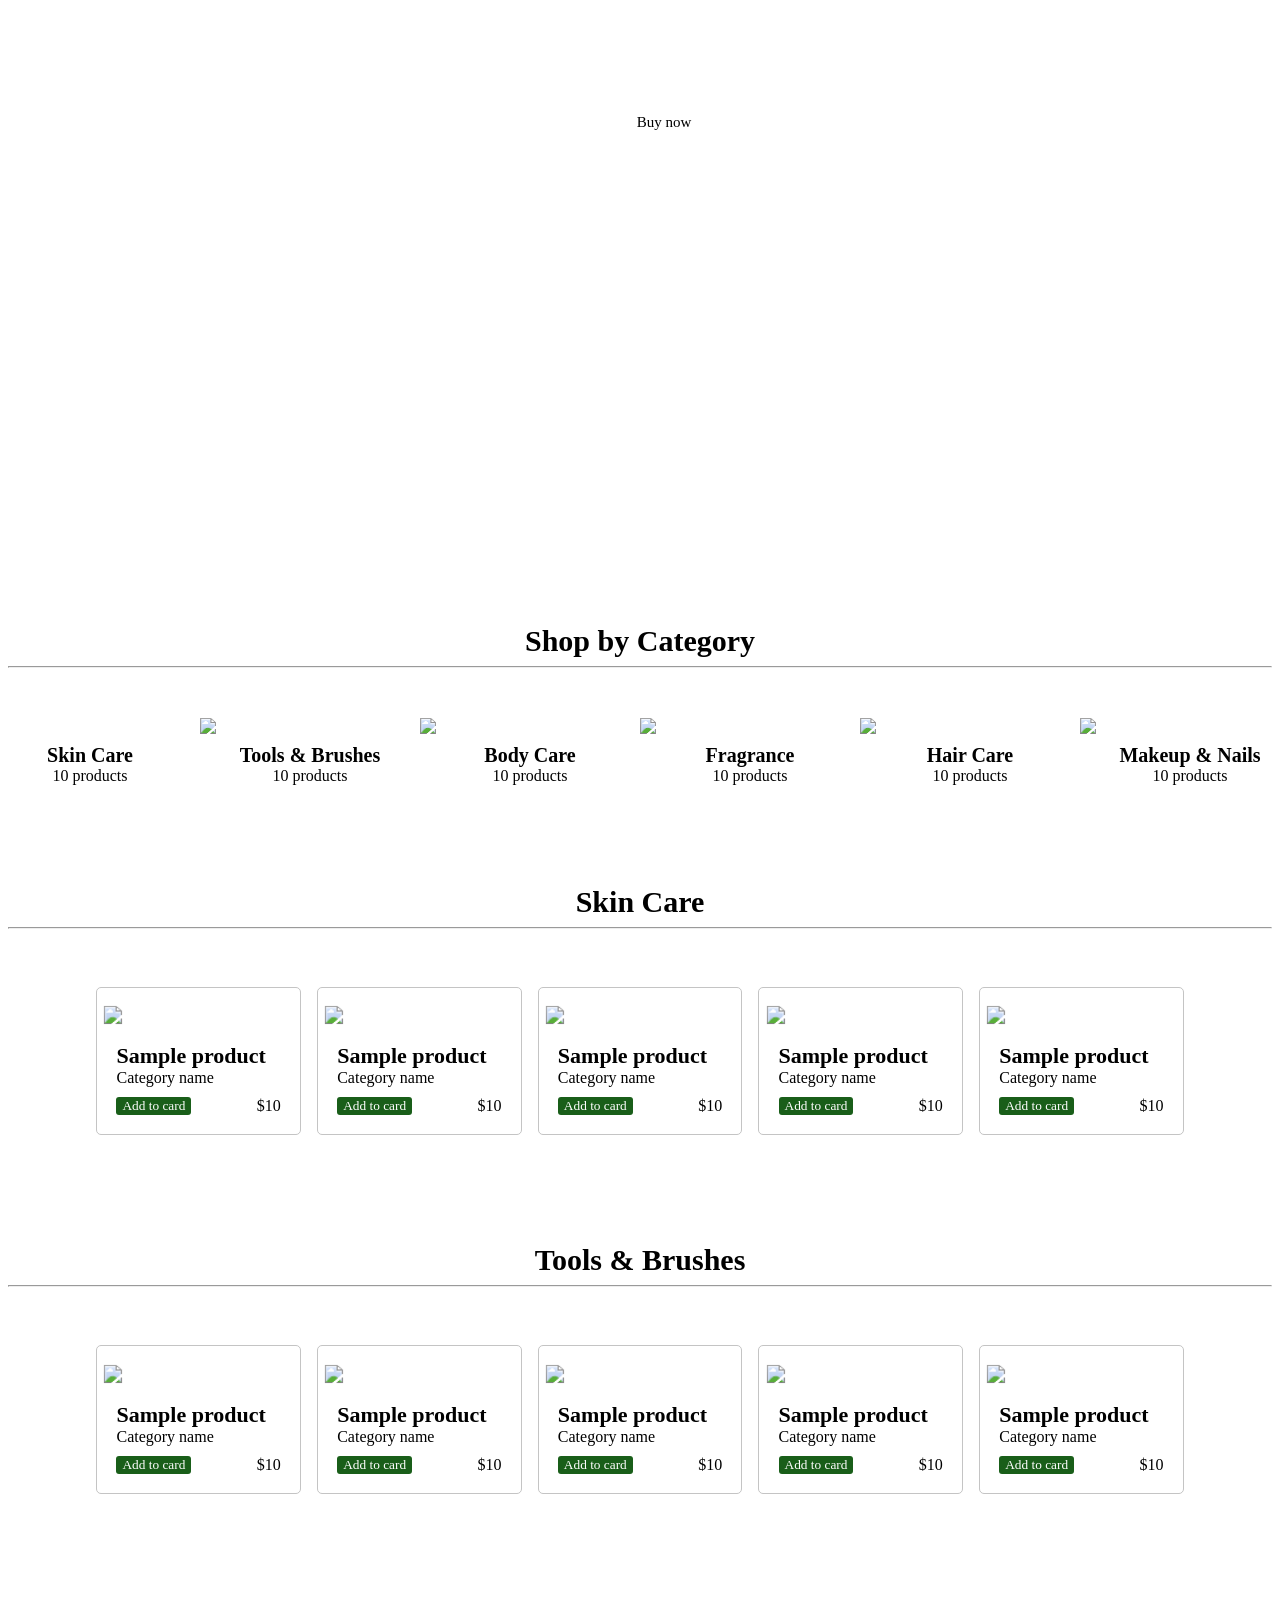
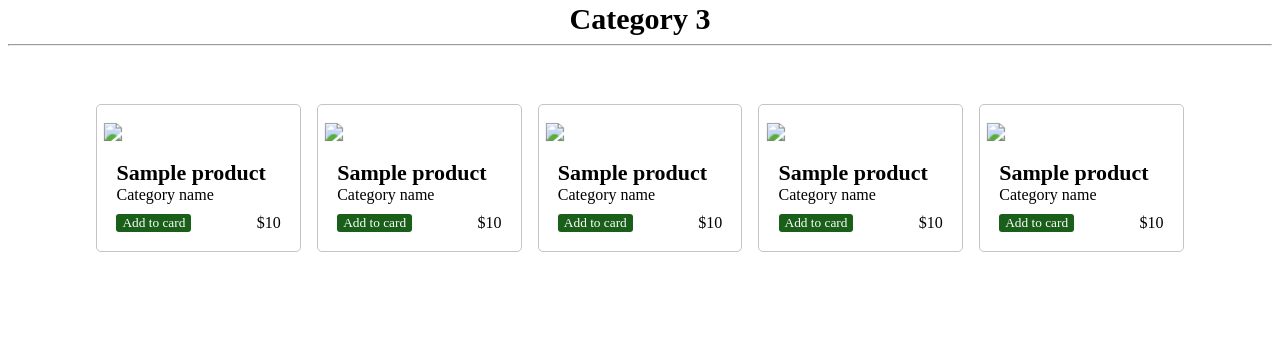
==== index.html @ 0149f530 "Add files via upload" ====
<!DOCTYPE html>
<html lang="en">
<head>
    <meta charset="UTF-8">
    <meta name="viewport" content="width=device-width, initial-scale=1.0">
    <title>HTML | CSS | Javascript</title>
    <link rel="stylesheet" href="style.css">
</head>
<body>
    <div id="baners">
        <div id="big-baner" class="baner">
            <div class="baner-title">Skin Care Products</div>
            <div class="benner-descrip">You decide what we make! Swipe to vote & earn points for participation.</div>
            <button class="baner-button">Explore now</button>
        </div>

        <div class="baner-sec2">
            <div id="mid-baner" class="baner">
                <div class="baner-title">Nail new arrivals</div>
                <button class="baner-button" id="mid-baner-button">Buy now</button>
            </div>

            <div class="small-baners">
                <div id="small-baner1" class="baner samll-baner">
                    <div class="baner-title">Up to 50% off</div>
                    <button class="baner-button">View details</button>
                </div>

                <div id="small-baner2" class="baner samll-baner">
                    <div class="baner-title">Must-have makeup items</div>
                    <button class="baner-button">View details</button>
                </div>
            </div>
        </div>    
    </div>

    <div class="products">
        <div class="category">
            <div class="products-title title">
                Shop by Category
            </div>
            <hr>

            <div class="boxes">
                <div class="product-category">
                    <img src="src/img/cat-01.png" class="category-img">
                    <div class="category-title">
                        Skin Care
                    </div>
                    <div class="category-disciription">
                        10 products
                    </div>
                </div>

                <div class="product-category">
                    <img src="src/img/cat-02.png" class="category-img">
                    <div class="category-title">
                        Tools & Brushes
                    </div>
                    <div class="category-disciription">
                        10 products
                    </div>
                </div>

                <div class="product-category">
                    <img src="src/img/cat-03.png" class="category-img">
                    <div class="category-title">
                        Body Care
                    </div>
                    <div class="category-disciription">
                        10 products
                    </div>
                </div>
                <div class="product-category">
                    <img src="src/img/cat-04.png" class="category-img">
                    <div class="category-title">
                        Fragrance
                    </div>
                    <div class="category-disciription">
                        10 products
                    </div>
                </div>

            
                <div class="product-category">
                    <img src="src/img/cat-05.png" class="category-img">
                    <div class="category-title">
                        Hair Care
                    </div>
                    <div class="category-disciription">
                        10 products
                    </div>
                </div>

            
                <div class="product-category">
                    <img src="src/img/cat-06.png" class="category-img">
                    <div class="category-title">
                        Makeup & Nails
                    </div>
                    <div class="category-disciription">
                        10 products
                    </div>
                </div>
            </div>


            
            
        </div>

        <div class="skin-care">
            <div class="skin-care-title title">
                Skin Care
            </div>
            <hr>

            <div class="boxes">
                <div class="product-box">
                    <img src="src/img/skin-care-01.png" class="product-img">
                    <div class="product-name">Sample product</div>
                    <div class="product-description">Category name</div>
                    <div class="buying-box">
                        <button class="cart">Add to card</button>
                        <div class="product-price">$10</div>
                    </div>
                </div>

                <div class="product-box">
                    <img src="src/img/skin-care-02.png" class="product-img">
                    <div class="product-name">Sample product</div>
                    <div class="product-description">Category name</div>
                    <div class="buying-box">
                        <button class="cart">Add to card</button>
                        <div class="product-price">$10</div>
                    </div>
                </div>
                
                <div class="product-box">
                    <img src="src/img/skin-care-03.png" class="product-img">
                    <div class="product-name">Sample product</div>
                    <div class="product-description">Category name</div>
                    <div class="buying-box">
                        <button class="cart">Add to card</button>
                        <div class="product-price">$10</div>
                    </div>
                </div>
                
                <div class="product-box">
                    <img src="src/img/skin-care-04.png" class="product-img">
                    <div class="product-name">Sample product</div>
                    <div class="product-description">Category name</div>
                    <div class="buying-box">
                        <button class="cart">Add to card</button>
                        <div class="product-price">$10</div>
                    </div>
                </div>
                
                <div class="product-box">
                    <img src="src/img/skin-care-05.png" class="product-img">
                    <div class="product-name">Sample product</div>
                    <div class="product-description">Category name</div>
                    <div class="buying-box">
                        <button class="cart">Add to card</button>
                        <div class="product-price">$10</div>
                    </div>
                </div>
            </div>       

        </div>

        <div class="tools">
            <div class="tools-title title">
                Tools & Brushes
            </div>
            <hr>

            <div class="boxes">
                <div class="product-box">
                    <img src="src/img/tool-01.png" class="product-img">
                    <div class="product-name">Sample product</div>
                    <div class="product-description">Category name</div>
                    <div class="buying-box">
                        <button class="cart">Add to card</button>
                        <div class="product-price">$10</div>
                    </div>
                </div>

                <div class="product-box">
                    <img src="src/img/tool-02.png" class="product-img">
                    <div class="product-name">Sample product</div>
                    <div class="product-description">Category name</div>
                    <div class="buying-box">
                        <button class="cart">Add to card</button>
                        <div class="product-price">$10</div>
                    </div>
                </div>
                
                <div class="product-box">
                    <img src="src/img/tool-03.png" class="product-img">
                    <div class="product-name">Sample product</div>
                    <div class="product-description">Category name</div>
                    <div class="buying-box">
                        <button class="cart">Add to card</button>
                        <div class="product-price">$10</div>
                    </div>
                </div>
                
                <div class="product-box">
                    <img src="src/img/tool-04.png" class="product-img">
                    <div class="product-name">Sample product</div>
                    <div class="product-description">Category name</div>
                    <div class="buying-box">
                        <button class="cart">Add to card</button>
                        <div class="product-price">$10</div>
                    </div>
                </div>
                
                <div class="product-box">
                    <img src="src/img/placeholder.png" class="product-img">
                    <div class="product-name">Sample product</div>
                    <div class="product-description">Category name</div>
                    <div class="buying-box">
                        <button class="cart">Add to card</button>
                        <div class="product-price">$10</div>
                    </div>
                </div>
            </div>
           

        </div>

        <div class="category3">
            <div class="category3-title title">
                Category 3
            </div>
            <hr>

            <div class="boxes">
                <div class="product-box">
                    <img src="src/img/placeholder.png" class="product-img">
                    <div class="product-name">Sample product</div>
                    <div class="product-description">Category name</div>
                    <div class="buying-box">
                        <button class="cart">Add to card</button>
                        <div class="product-price">$10</div>
                    </div>
                </div>

                <div class="product-box">
                    <img src="src/img/placeholder.png" class="product-img">
                    <div class="product-name">Sample product</div>
                    <div class="product-description">Category name</div>
                    <div class="buying-box">
                        <button class="cart">Add to card</button>
                        <div class="product-price">$10</div>
                    </div>
                </div>
                
                <div class="product-box">
                    <img src="src/img/placeholder.png" class="product-img">
                    <div class="product-name">Sample product</div>
                    <div class="product-description">Category name</div>
                    <div class="buying-box">
                        <button class="cart">Add to card</button>
                        <div class="product-price">$10</div>
                    </div>
                </div>
                
                <div class="product-box">
                    <img src="src/img/placeholder.png" class="product-img">
                    <div class="product-name">Sample product</div>
                    <div class="product-description">Category name</div>
                    <div class="buying-box">
                        <button class="cart">Add to card</button>
                        <div class="product-price">$10</div>
                    </div>
                </div>
                
                <div class="product-box">
                    <img src="src/img/placeholder.png" class="product-img">
                    <div class="product-name">Sample product</div>
                    <div class="product-description">Category name</div>
                    <div class="buying-box">
                        <button class="cart">Add to card</button>
                        <div class="product-price">$10</div>
                    </div>
                </div>                
            </div>
            
            

        </div>
    </div>
</body>
</html>
---- style.css ----
@font-face {
    font-family: Abar;
    src: url("src/AbarLowFaNum-Regular.ttf");
}

*{
    font-family: Abar;
}



/*baners:*/
#baners{
    display:flex;
    flex-direction: row;
    justify-content: space-between;
    width: 93%;
    padding-top:20px;
}

#mid-baner-button{
    background-color: #fff;
    color: black;
}

#mid-baner-button:hover{
    background-color: rgb(206, 206, 206);
    border-style: none;
}



#big-baner{
    width: 47%;
    height: 29vw;
    background-image: url("src/img/banner-01.png");
    /*margin-top: 25px;*/
    margin-right: 10px;
    margin-left: 8px;
}

#mid-baner{
    width: 47vw;
    height: 30vh;
    background-image: url("src/img/banner-02.png");
    background-position: right;
}

#small-baner1{
    background-image: url("src/img/banner-03.png");
}

#small-baner2{
    background-image: url("src/img/banner-04.png");
    
}

.baner-sec2{
    display: flex;
    flex-direction: column;
    width: 47vw;
    /*margin-top: 30px;*/
}

.small-baners{
    display: grid;
    grid-template-columns: 26vw 26vw !important;
    width: 47vw !important;
    justify-content: space-between;
    margin-top: 20px;
    gap: calc(100% - 45vw);
}


.baner{
    color: #fff;
    padding: 2.5vw 3.5vw;
    background-position: center;
    background-repeat: no-repeat;
    background-size: cover;   
    border-radius: 10px;
}


.baner-title{
    font-size: 30px;
    font-weight: 700;
}

.baner-button{
    border-radius: 7px;
    color: #fff;
    background-color: #fff0;
    padding: 8px;
    border-color: #fff;
    border-style: solid;
    margin-top: 10px;
    font-size: 15px;
}
.baner-button:hover{
    background-color: #fff;
    color:black;
}

/*#small-baner1{
    width: 20vw;
    height: 12vw;
}*/

.samll-baner{
    /*width: 20vw !important; */
    height: 15vw;
    padding: 15px !important;
}





/*products:*/
.buying-box{
    display: flex;
    flex-direction: row;
    justify-content: space-between;
    margin-top: 10px;
}
.cart{
    background-color: rgb(25, 94, 25);
    border-radius: 3px;
    border-style: hidden;
    color: #fff;
}
.cart:hover{
    background-color: rgb(18, 77, 18);;
}

.title{
    text-align: center;
    font-size: 30px;
    font-weight: 800;
    margin-top: 20px;
}

.product-category{
    display: flex;
    flex-direction: column;
    justify-content: center;
}

.category-title{
    text-align: center;
    font-weight: 600;
    font-size: 20px;
}
.category-disciription{
    text-align: center;
}
.category-img{
    width: 220px;
    margin-bottom: 10px;
    transition: 200ms ease-in-out;
}
.category-img:hover{
    transform: scale(1.15);
    overflow: hidden;
}

.boxes{
    display: flex;
    flex-direction: row;
    justify-content: center;
    margin-top: 50px;
    margin-bottom: 100px;
}

.product-box{
    display: flex;
    flex-direction: column;
    width: 13%;
    border-color: rgb(196, 196, 196);
    border-style: solid;
    border-width: 0.05rem;
    padding: 1.2rem;
    border-radius: 5px;
    margin: 8px;
    /*box-shadow: 1px 1px 1px rgba(161, 161, 161, 0.658);*/
}

.product-img{
    margin-bottom: 20px;
    transform: scale(1.15);
}

.product-name{
    font-weight: 700;
    font-size: 22px;
}
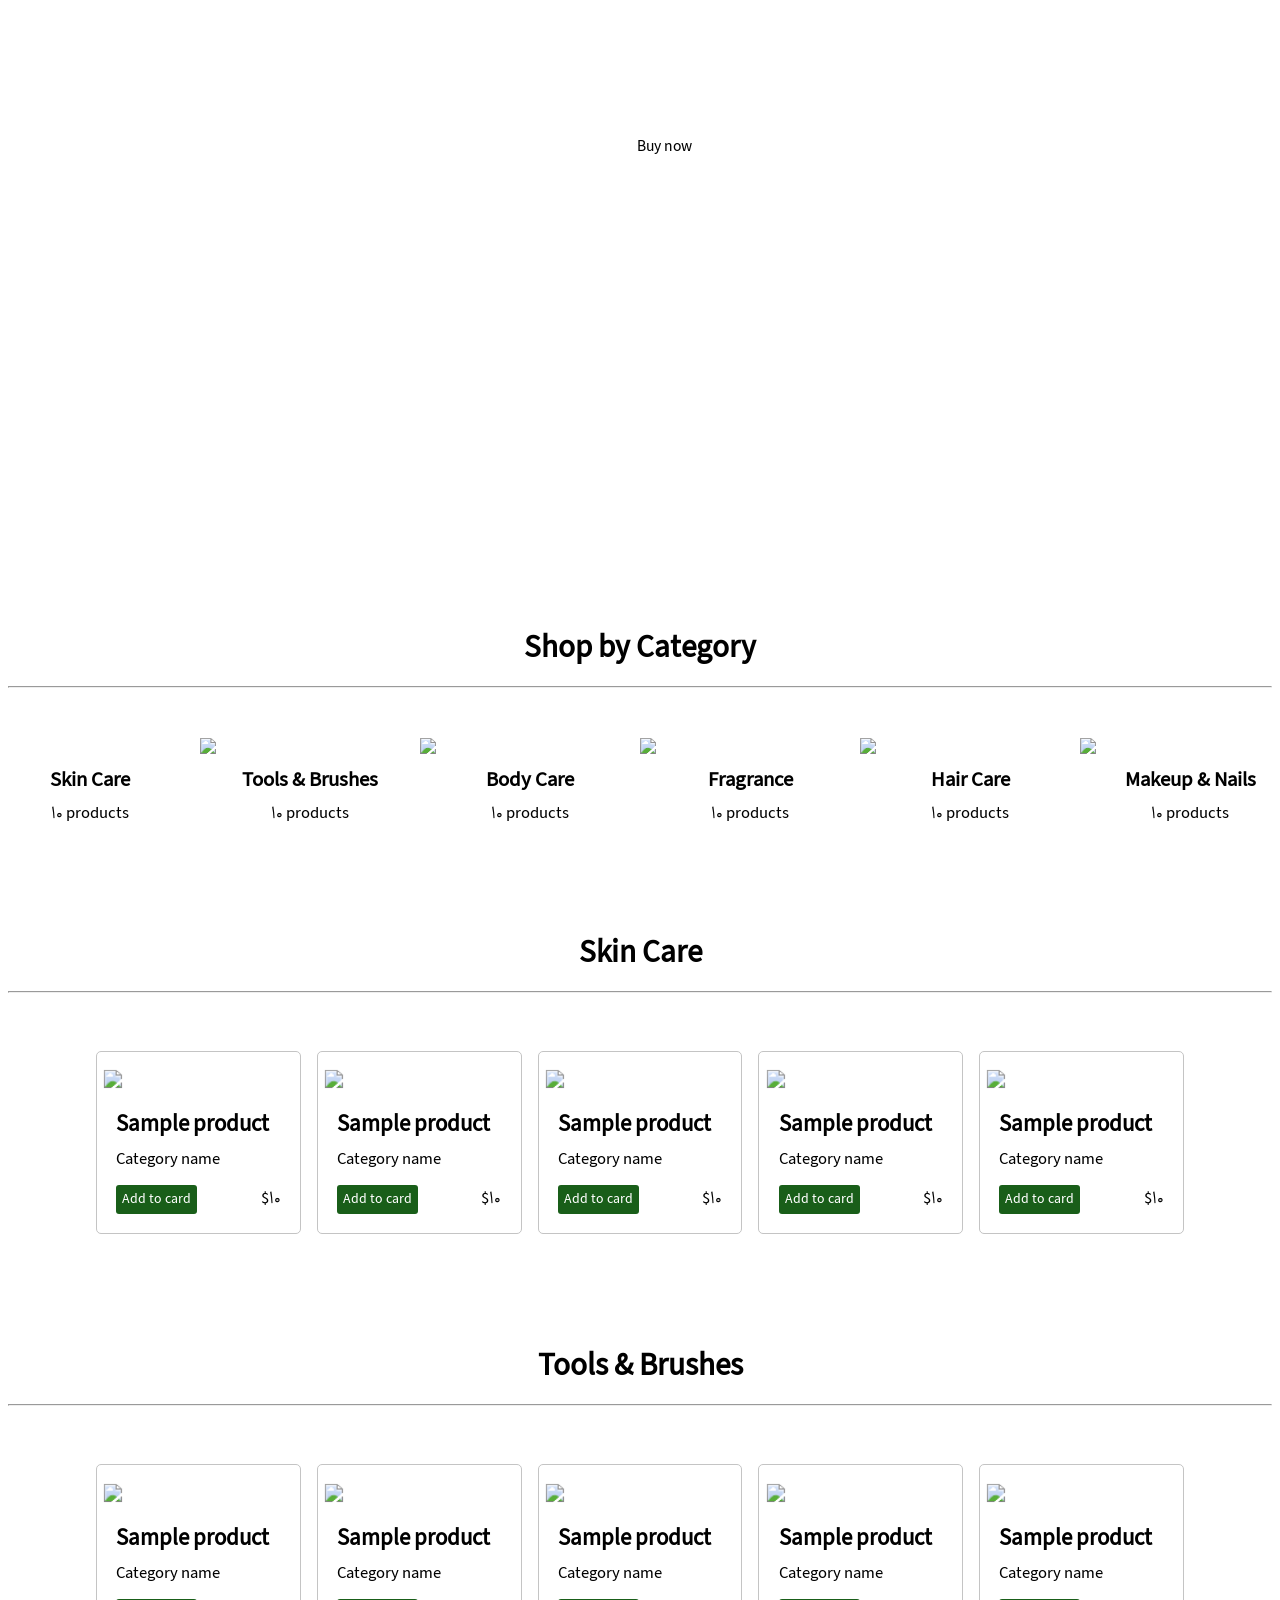
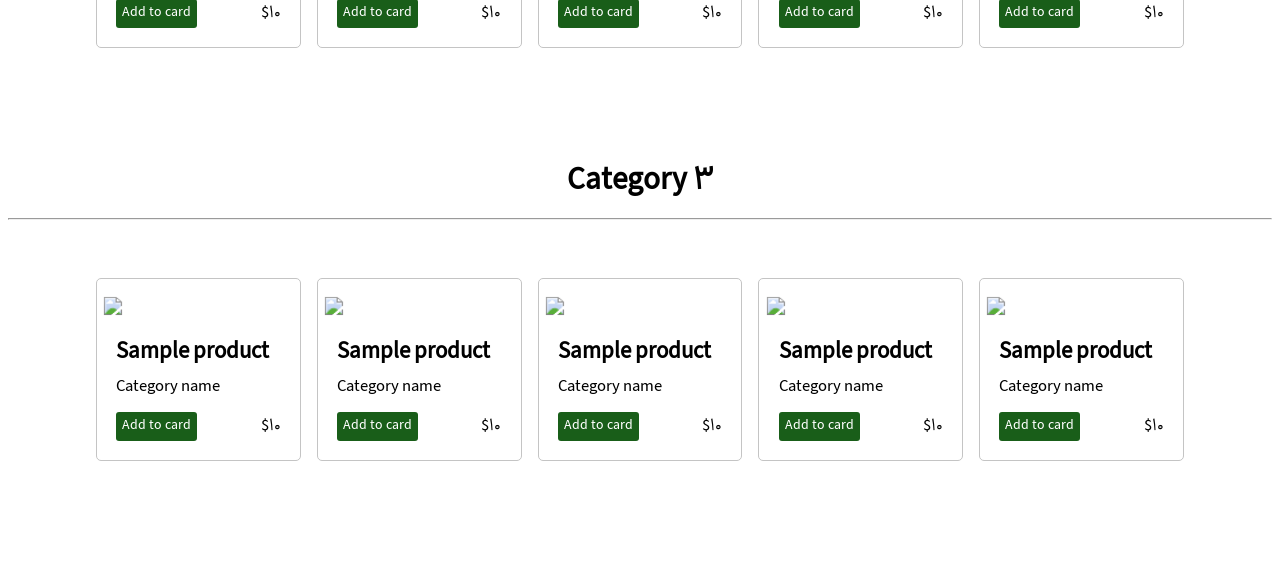
==== commit 8d5b3fce: "Update index.html" ====
--- a/index.html
+++ b/index.html
@@ -43,7 +43,7 @@
 
             <div class="boxes">
                 <div class="product-category">
-                    <img src="src/img/cat-01.png" class="category-img">
+                    <img src="cat-01.png" class="category-img">
                     <div class="category-title">
                         Skin Care
                     </div>
@@ -53,7 +53,7 @@
                 </div>
 
                 <div class="product-category">
-                    <img src="src/img/cat-02.png" class="category-img">
+                    <img src="cat-02.png" class="category-img">
                     <div class="category-title">
                         Tools & Brushes
                     </div>
@@ -63,7 +63,7 @@
                 </div>
 
                 <div class="product-category">
-                    <img src="src/img/cat-03.png" class="category-img">
+                    <img src="cat-03.png" class="category-img">
                     <div class="category-title">
                         Body Care
                     </div>
@@ -72,7 +72,7 @@
                     </div>
                 </div>
                 <div class="product-category">
-                    <img src="src/img/cat-04.png" class="category-img">
+                    <img src="cat-04.png" class="category-img">
                     <div class="category-title">
                         Fragrance
                     </div>
@@ -83,7 +83,7 @@
 
             
                 <div class="product-category">
-                    <img src="src/img/cat-05.png" class="category-img">
+                    <img src="cat-05.png" class="category-img">
                     <div class="category-title">
                         Hair Care
                     </div>
@@ -94,7 +94,7 @@
 
             
                 <div class="product-category">
-                    <img src="src/img/cat-06.png" class="category-img">
+                    <img src="cat-06.png" class="category-img">
                     <div class="category-title">
                         Makeup & Nails
                     </div>
@@ -117,47 +117,47 @@
 
             <div class="boxes">
                 <div class="product-box">
-                    <img src="src/img/skin-care-01.png" class="product-img">
-                    <div class="product-name">Sample product</div>
-                    <div class="product-description">Category name</div>
-                    <div class="buying-box">
-                        <button class="cart">Add to card</button>
-                        <div class="product-price">$10</div>
-                    </div>
-                </div>
-
-                <div class="product-box">
-                    <img src="src/img/skin-care-02.png" class="product-img">
-                    <div class="product-name">Sample product</div>
-                    <div class="product-description">Category name</div>
-                    <div class="buying-box">
-                        <button class="cart">Add to card</button>
-                        <div class="product-price">$10</div>
-                    </div>
-                </div>
-                
-                <div class="product-box">
-                    <img src="src/img/skin-care-03.png" class="product-img">
-                    <div class="product-name">Sample product</div>
-                    <div class="product-description">Category name</div>
-                    <div class="buying-box">
-                        <button class="cart">Add to card</button>
-                        <div class="product-price">$10</div>
-                    </div>
-                </div>
-                
-                <div class="product-box">
-                    <img src="src/img/skin-care-04.png" class="product-img">
-                    <div class="product-name">Sample product</div>
-                    <div class="product-description">Category name</div>
-                    <div class="buying-box">
-                        <button class="cart">Add to card</button>
-                        <div class="product-price">$10</div>
-                    </div>
-                </div>
-                
-                <div class="product-box">
-                    <img src="src/img/skin-care-05.png" class="product-img">
+                    <img src="skin-care-01.png" class="product-img">
+                    <div class="product-name">Sample product</div>
+                    <div class="product-description">Category name</div>
+                    <div class="buying-box">
+                        <button class="cart">Add to card</button>
+                        <div class="product-price">$10</div>
+                    </div>
+                </div>
+
+                <div class="product-box">
+                    <img src="skin-care-02.png" class="product-img">
+                    <div class="product-name">Sample product</div>
+                    <div class="product-description">Category name</div>
+                    <div class="buying-box">
+                        <button class="cart">Add to card</button>
+                        <div class="product-price">$10</div>
+                    </div>
+                </div>
+                
+                <div class="product-box">
+                    <img src="skin-care-03.png" class="product-img">
+                    <div class="product-name">Sample product</div>
+                    <div class="product-description">Category name</div>
+                    <div class="buying-box">
+                        <button class="cart">Add to card</button>
+                        <div class="product-price">$10</div>
+                    </div>
+                </div>
+                
+                <div class="product-box">
+                    <img src="skin-care-04.png" class="product-img">
+                    <div class="product-name">Sample product</div>
+                    <div class="product-description">Category name</div>
+                    <div class="buying-box">
+                        <button class="cart">Add to card</button>
+                        <div class="product-price">$10</div>
+                    </div>
+                </div>
+                
+                <div class="product-box">
+                    <img src="skin-care-05.png" class="product-img">
                     <div class="product-name">Sample product</div>
                     <div class="product-description">Category name</div>
                     <div class="buying-box">
@@ -177,47 +177,47 @@
 
             <div class="boxes">
                 <div class="product-box">
-                    <img src="src/img/tool-01.png" class="product-img">
-                    <div class="product-name">Sample product</div>
-                    <div class="product-description">Category name</div>
-                    <div class="buying-box">
-                        <button class="cart">Add to card</button>
-                        <div class="product-price">$10</div>
-                    </div>
-                </div>
-
-                <div class="product-box">
-                    <img src="src/img/tool-02.png" class="product-img">
-                    <div class="product-name">Sample product</div>
-                    <div class="product-description">Category name</div>
-                    <div class="buying-box">
-                        <button class="cart">Add to card</button>
-                        <div class="product-price">$10</div>
-                    </div>
-                </div>
-                
-                <div class="product-box">
-                    <img src="src/img/tool-03.png" class="product-img">
-                    <div class="product-name">Sample product</div>
-                    <div class="product-description">Category name</div>
-                    <div class="buying-box">
-                        <button class="cart">Add to card</button>
-                        <div class="product-price">$10</div>
-                    </div>
-                </div>
-                
-                <div class="product-box">
-                    <img src="src/img/tool-04.png" class="product-img">
-                    <div class="product-name">Sample product</div>
-                    <div class="product-description">Category name</div>
-                    <div class="buying-box">
-                        <button class="cart">Add to card</button>
-                        <div class="product-price">$10</div>
-                    </div>
-                </div>
-                
-                <div class="product-box">
-                    <img src="src/img/placeholder.png" class="product-img">
+                    <img src="tool-01.png" class="product-img">
+                    <div class="product-name">Sample product</div>
+                    <div class="product-description">Category name</div>
+                    <div class="buying-box">
+                        <button class="cart">Add to card</button>
+                        <div class="product-price">$10</div>
+                    </div>
+                </div>
+
+                <div class="product-box">
+                    <img src="tool-02.png" class="product-img">
+                    <div class="product-name">Sample product</div>
+                    <div class="product-description">Category name</div>
+                    <div class="buying-box">
+                        <button class="cart">Add to card</button>
+                        <div class="product-price">$10</div>
+                    </div>
+                </div>
+                
+                <div class="product-box">
+                    <img src="tool-03.png" class="product-img">
+                    <div class="product-name">Sample product</div>
+                    <div class="product-description">Category name</div>
+                    <div class="buying-box">
+                        <button class="cart">Add to card</button>
+                        <div class="product-price">$10</div>
+                    </div>
+                </div>
+                
+                <div class="product-box">
+                    <img src="tool-04.png" class="product-img">
+                    <div class="product-name">Sample product</div>
+                    <div class="product-description">Category name</div>
+                    <div class="buying-box">
+                        <button class="cart">Add to card</button>
+                        <div class="product-price">$10</div>
+                    </div>
+                </div>
+                
+                <div class="product-box">
+                    <img src="placeholder.png" class="product-img">
                     <div class="product-name">Sample product</div>
                     <div class="product-description">Category name</div>
                     <div class="buying-box">
@@ -238,47 +238,47 @@
 
             <div class="boxes">
                 <div class="product-box">
-                    <img src="src/img/placeholder.png" class="product-img">
-                    <div class="product-name">Sample product</div>
-                    <div class="product-description">Category name</div>
-                    <div class="buying-box">
-                        <button class="cart">Add to card</button>
-                        <div class="product-price">$10</div>
-                    </div>
-                </div>
-
-                <div class="product-box">
-                    <img src="src/img/placeholder.png" class="product-img">
-                    <div class="product-name">Sample product</div>
-                    <div class="product-description">Category name</div>
-                    <div class="buying-box">
-                        <button class="cart">Add to card</button>
-                        <div class="product-price">$10</div>
-                    </div>
-                </div>
-                
-                <div class="product-box">
-                    <img src="src/img/placeholder.png" class="product-img">
-                    <div class="product-name">Sample product</div>
-                    <div class="product-description">Category name</div>
-                    <div class="buying-box">
-                        <button class="cart">Add to card</button>
-                        <div class="product-price">$10</div>
-                    </div>
-                </div>
-                
-                <div class="product-box">
-                    <img src="src/img/placeholder.png" class="product-img">
-                    <div class="product-name">Sample product</div>
-                    <div class="product-description">Category name</div>
-                    <div class="buying-box">
-                        <button class="cart">Add to card</button>
-                        <div class="product-price">$10</div>
-                    </div>
-                </div>
-                
-                <div class="product-box">
-                    <img src="src/img/placeholder.png" class="product-img">
+                    <img src="placeholder.png" class="product-img">
+                    <div class="product-name">Sample product</div>
+                    <div class="product-description">Category name</div>
+                    <div class="buying-box">
+                        <button class="cart">Add to card</button>
+                        <div class="product-price">$10</div>
+                    </div>
+                </div>
+
+                <div class="product-box">
+                    <img src="placeholder.png" class="product-img">
+                    <div class="product-name">Sample product</div>
+                    <div class="product-description">Category name</div>
+                    <div class="buying-box">
+                        <button class="cart">Add to card</button>
+                        <div class="product-price">$10</div>
+                    </div>
+                </div>
+                
+                <div class="product-box">
+                    <img src="placeholder.png" class="product-img">
+                    <div class="product-name">Sample product</div>
+                    <div class="product-description">Category name</div>
+                    <div class="buying-box">
+                        <button class="cart">Add to card</button>
+                        <div class="product-price">$10</div>
+                    </div>
+                </div>
+                
+                <div class="product-box">
+                    <img src="placeholder.png" class="product-img">
+                    <div class="product-name">Sample product</div>
+                    <div class="product-description">Category name</div>
+                    <div class="buying-box">
+                        <button class="cart">Add to card</button>
+                        <div class="product-price">$10</div>
+                    </div>
+                </div>
+                
+                <div class="product-box">
+                    <img src="placeholder.png" class="product-img">
                     <div class="product-name">Sample product</div>
                     <div class="product-description">Category name</div>
                     <div class="buying-box">
@@ -293,4 +293,4 @@
         </div>
     </div>
 </body>
-</html>+</html>
--- a/style.css
+++ b/style.css
@@ -1,6 +1,6 @@
 @font-face {
     font-family: Abar;
-    src: url("src/AbarLowFaNum-Regular.ttf");
+    src: url("AbarLowFaNum-Regular.ttf");
 }
 
 *{
@@ -33,7 +33,7 @@
 #big-baner{
     width: 47%;
     height: 29vw;
-    background-image: url("src/img/banner-01.png");
+    background-image: url("banner-01.png");
     /*margin-top: 25px;*/
     margin-right: 10px;
     margin-left: 8px;
@@ -42,16 +42,16 @@
 #mid-baner{
     width: 47vw;
     height: 30vh;
-    background-image: url("src/img/banner-02.png");
+    background-image: url("banner-02.png");
     background-position: right;
 }
 
 #small-baner1{
-    background-image: url("src/img/banner-03.png");
+    background-image: url("banner-03.png");
 }
 
 #small-baner2{
-    background-image: url("src/img/banner-04.png");
+    background-image: url("banner-04.png");
     
 }
 
@@ -194,4 +194,4 @@
 .product-name{
     font-weight: 700;
     font-size: 22px;
-}+}
